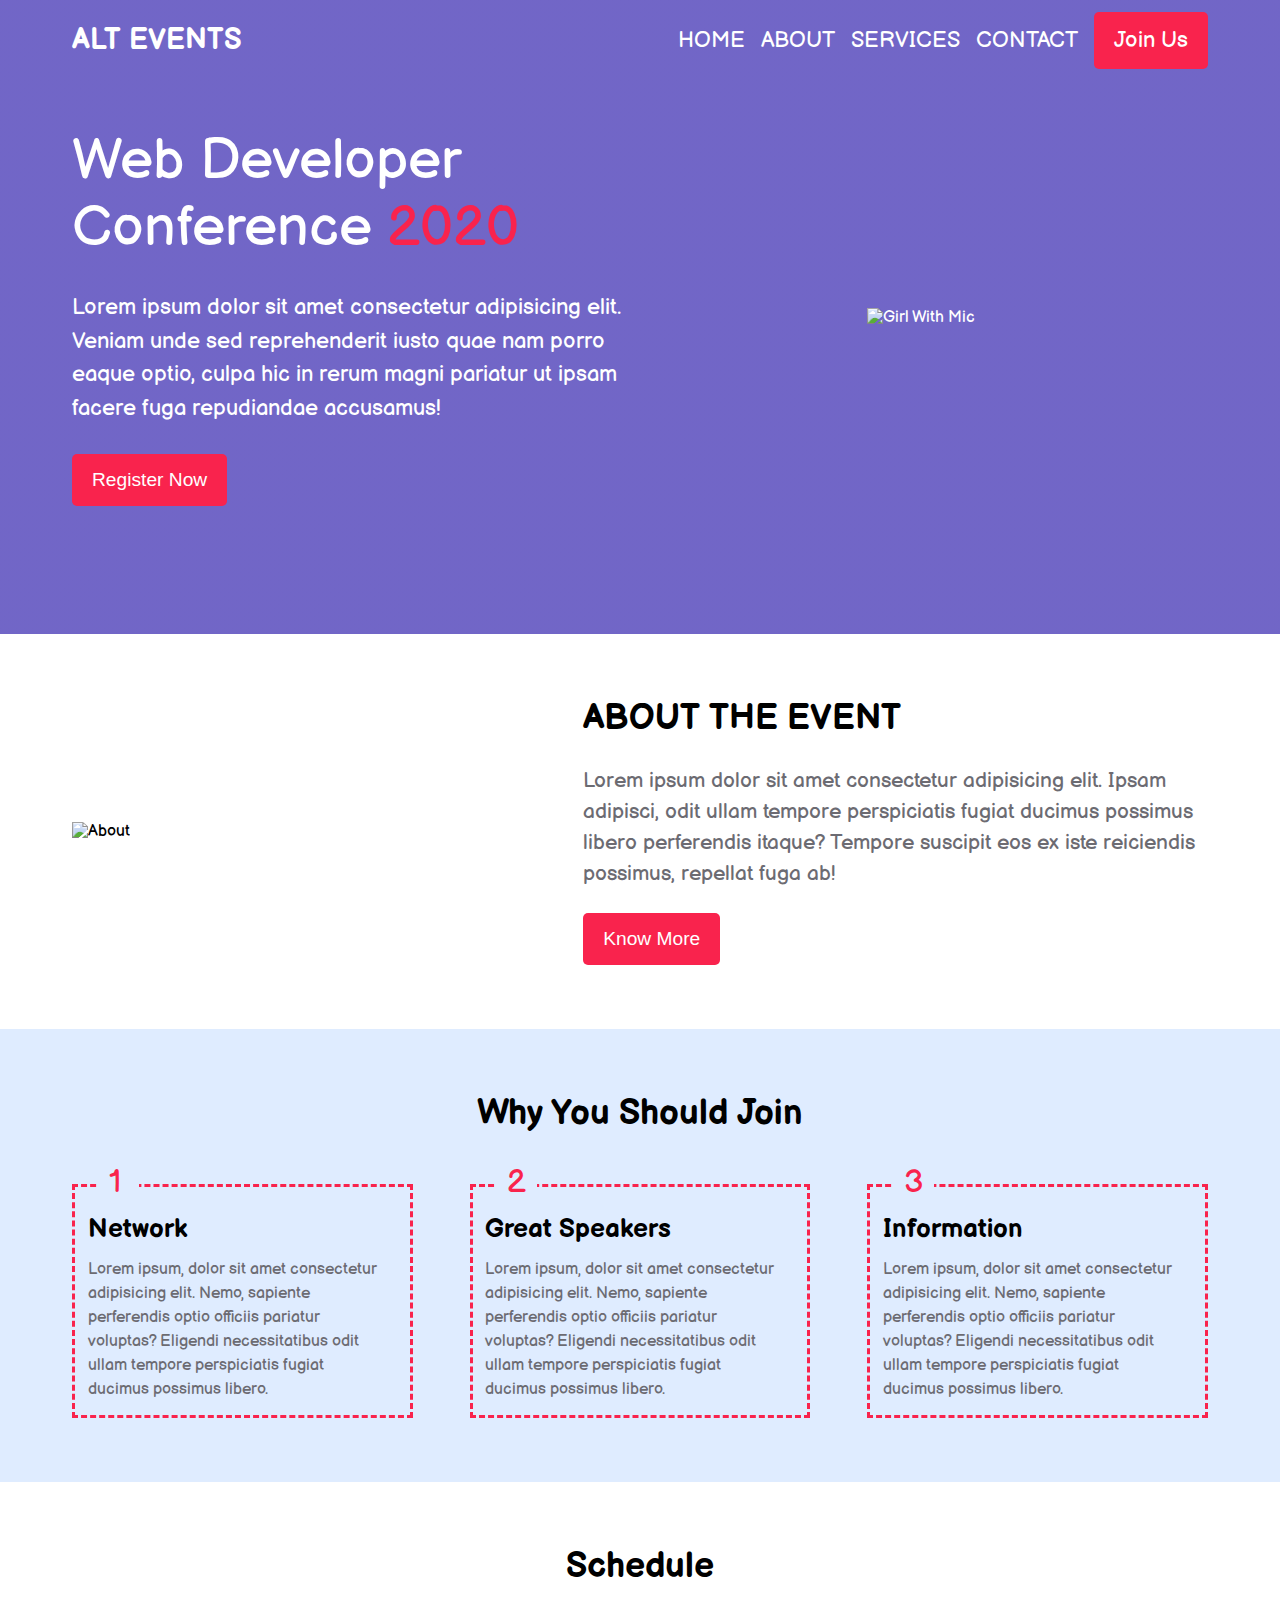
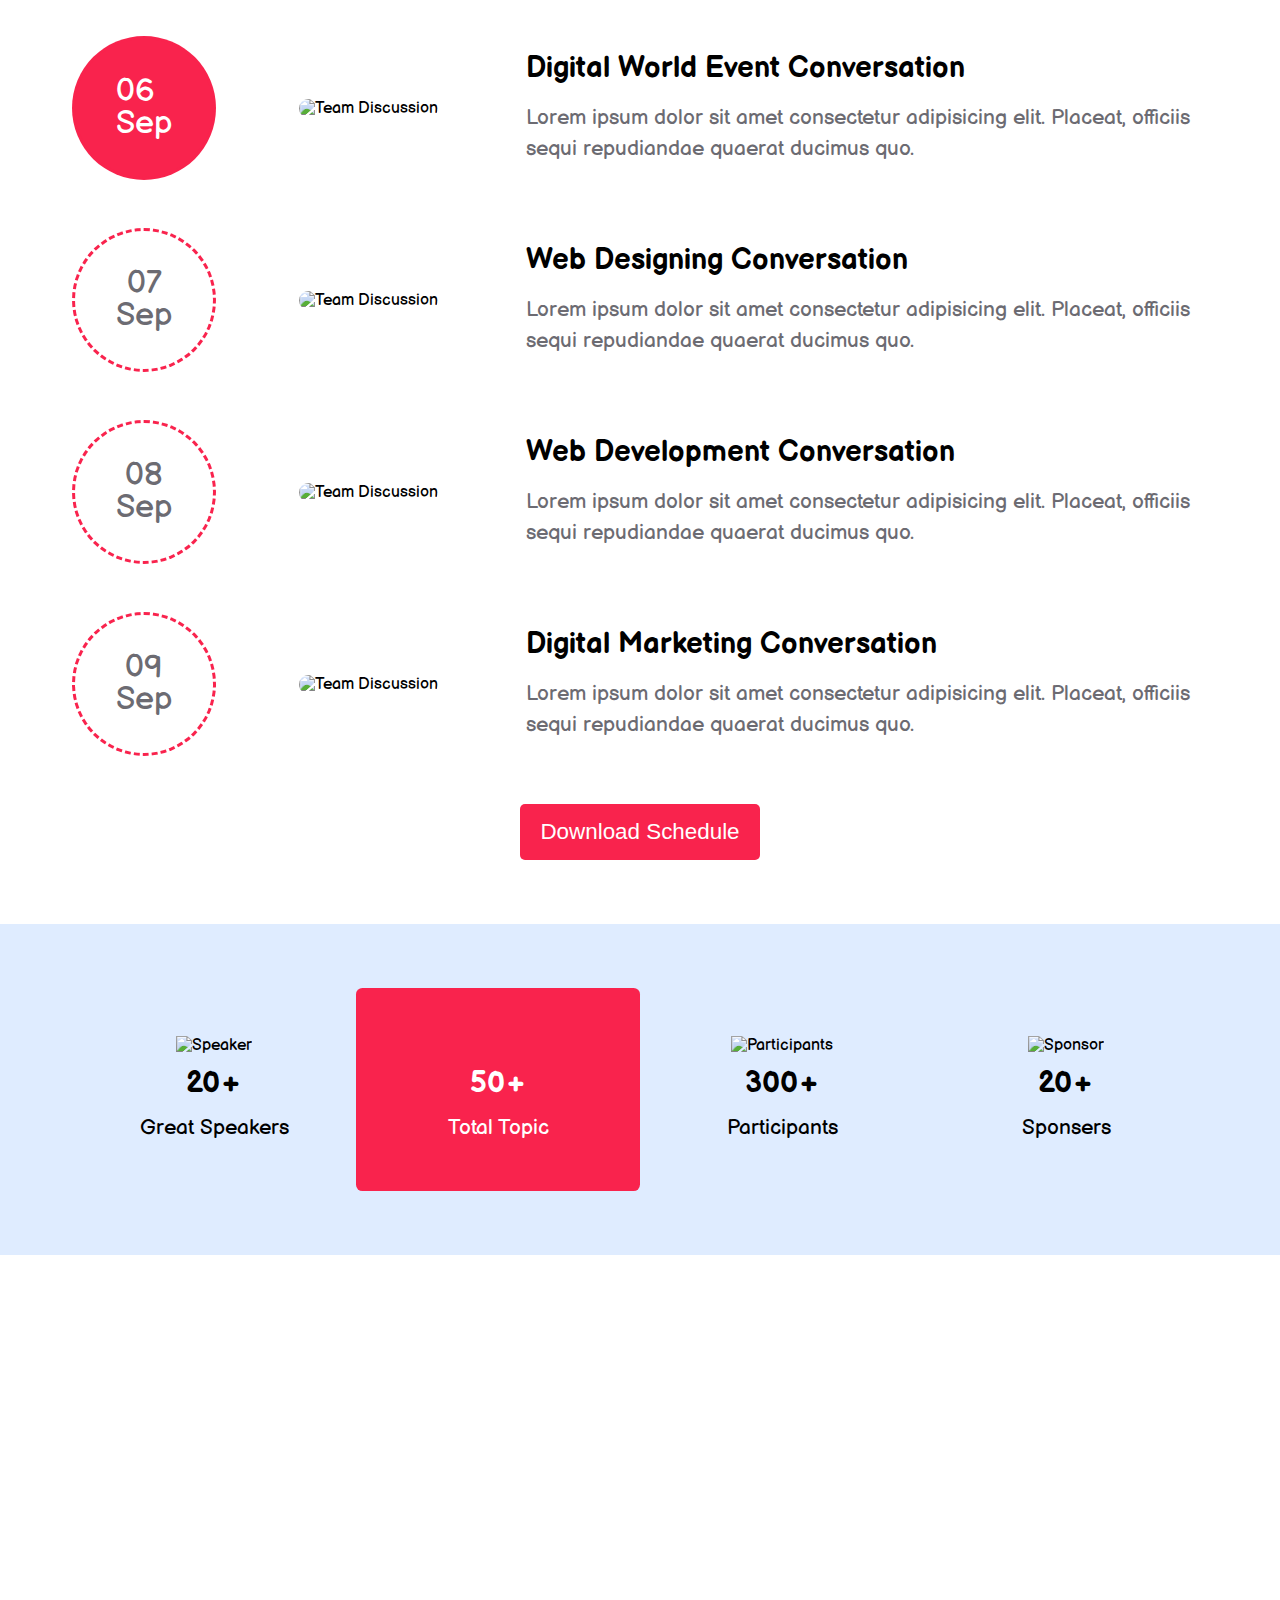
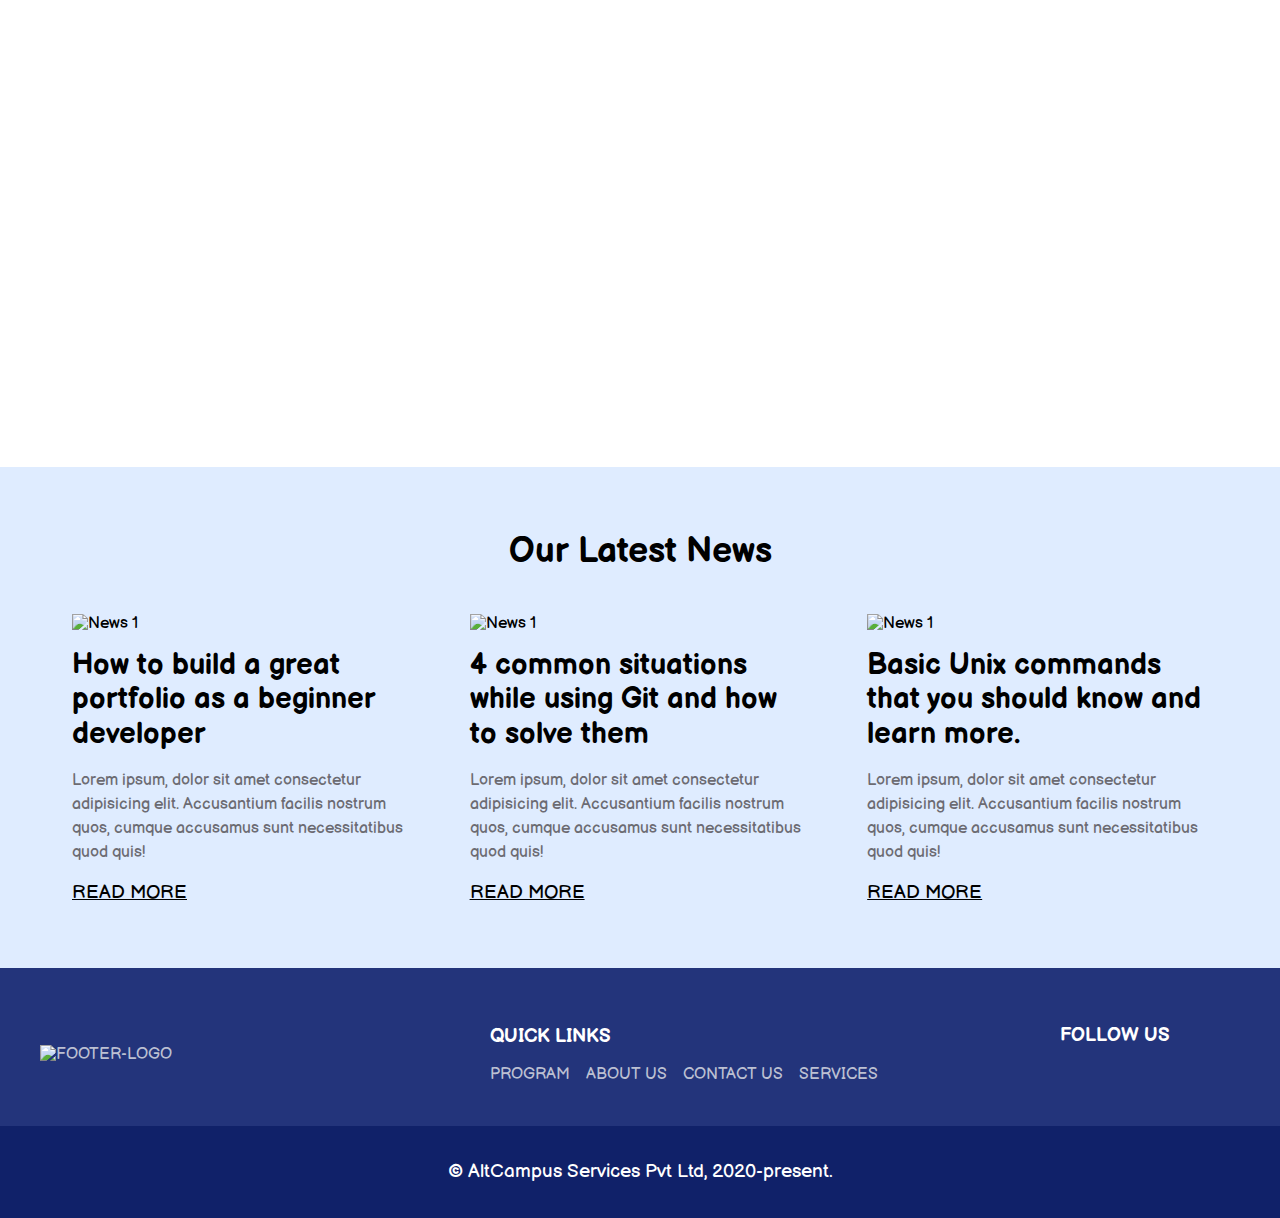
==== block-BHaacn/index.html @ 1beafa31 "Assignment 2 Resposive Designing" ====
<!DOCTYPE html>
<html lang="en">
<head>
    <meta charset="UTF-8">
    <meta name="viewport" content="width=device-width, initial-scale=1.0">
    <title>Alt Events</title>
    <link rel="stylesheet" href="styles.css">
    <link href="https://fonts.googleapis.com/css2?family=Nunito:wght@300;400;700;900&display=swap" rel="stylesheet">
    <link href="https://fonts.googleapis.com/css2?family=Balsamiq+Sans:ital,wght@0,400;0,700;1,400;1,700&display=swap" rel="stylesheet">
    <link rel="stylesheet" href="https://use.fontawesome.com/releases/v5.15.1/css/all.css" integrity="sha384-vp86vTRFVJgpjF9jiIGPEEqYqlDwgyBgEF109VFjmqGmIY/Y4HV4d3Gp2irVfcrp" crossorigin="anonymous">
</head>
<body>
    <header>
        <div class="container flex">
        <div>
            <a href="#" class="brand">Alt Events</a>
        </div>
        <label for="toggle">
            <i class="fas fa-bars"></i>
        </label>
        <label for="toggle" class="cross">
            <i class="fas fa-times"></i>
        </label>
        <input type="checkbox" id="toggle">
        <nav class="nav">
            <ul class="flex brand-nav column">
                <li>
                    <a href="#">Home</a>
                </li>
                <li>
                    <a href="#">About</a>
                </li>
                <li>
                    <a href="#">Services</a>
                </li>
                <li>
                    <a href="#">Contact</a>
                </li>
                <li>
                    <a href="#" class="btn btn-primary">Join Us</a>
                </li>
            </ul>
        </nav>
    </div>
    </header>
    <main>
        <section class="hero">
            <article class="flex container wrap">
                <div class="flex-50 flex-100 order-1">
                <h1>
                    Web Developer <br>
                    Conference <span class="active">2020</span>
                </h1>
                <p>Lorem ipsum dolor sit amet consectetur adipisicing elit. Veniam unde sed reprehenderit iusto quae nam porro eaque optio, culpa hic in rerum magni pariatur ut ipsam facere fuga repudiandae accusamus!</p>
                <button class="btn btn-primary">Register Now</button>
               </div>
               <div class="flex-30 flex-100">
                   <img src="assets/hero.png" alt="Girl With Mic" class="full-width">
               </div>
            </article>
        </section>
        <section class="about">
            <div class="flex container padding wrap">
                <div class="flex-40 flex-100">
                    <img src="assets/about.png" alt="About" class="full-width">
                </div>
                <div class="flex-55 flex-100">
                    <h2>ABOUT THE EVENT</h2>
                    <p>
                        Lorem ipsum dolor sit amet consectetur adipisicing elit. Ipsam adipisci, odit ullam tempore perspiciatis fugiat ducimus possimus libero perferendis itaque? Tempore suscipit eos ex iste reiciendis possimus, repellat fuga ab!
                    </p>
                    <button class="btn btn-primary">Know More</button>
                </div>
            </div>
        </section>
        <section class="join">
            <div class="container padding">
            <h2 class="text-center">Why You Should Join</h2>
            <div class="flex wrap">
                <div class="flex-30 join-card flex-100">
                        <p class="number">1</p>
                    <h4>Network</h4>
                    <p>Lorem ipsum, dolor sit amet consectetur adipisicing elit. Nemo, sapiente perferendis optio officiis pariatur voluptas? Eligendi necessitatibus odit ullam tempore perspiciatis fugiat ducimus possimus libero.</p>
                </div>
                <div class="flex-30 join-card flex-100">
                    <div class="number-container">
                        <p class="number">2</p>
                    </div>
                    <h4>Great Speakers</h4>
                    <p>Lorem ipsum, dolor sit amet consectetur adipisicing elit. Nemo, sapiente perferendis optio officiis pariatur voluptas? Eligendi necessitatibus odit ullam tempore perspiciatis fugiat ducimus possimus libero.</p>
                </div>
                <div class="flex-30 join-card flex-100">
                    <p class="number">3</p>
                    <h4>Information</h4>
                    <p>Lorem ipsum, dolor sit amet consectetur adipisicing elit. Nemo, sapiente perferendis optio officiis pariatur voluptas? Eligendi necessitatibus odit ullam tempore perspiciatis fugiat ducimus possimus libero.</p>
                </div>
            </div>
        </div>
        </section>
        <section class="schedule">
            <div class="container padding">
                <h2 class="text-center">Schedule</h2>
                <div>
                    <div class="flex schedule-label column wrap">
                        <div class="flex-15 flex-100 flex-center-100">
                            <div class="date flex flex-center active-date">
                            <p >
                            06 <br>
                            Sep
                        </p>
                    </div>
                        </div>
                        <div class="flex-15 schedule-img flex-100">
                        <img src="assets/schedule-01.jpg" alt="Team Discussion" class="full-width">
                    </div>
                        <div class="flex-60 schedule-text flex-100">
                            <h3>Digital World Event Conversation</h3>
                            <p>Lorem ipsum dolor sit amet consectetur adipisicing elit. Placeat, officiis sequi repudiandae quaerat ducimus quo.</p>
                        </div>
                    </div>
                </div>
                <div>
                    <div class="flex schedule-label column wrap">
                        <div class="flex-15 flex-100 flex-center-100">
                            <div class="date flex flex-center text-center">
                            <p >
                            07 <br>
                            Sep
                        </p>
                    </div>
                        </div>
                        <div class="flex-15 schedule-img flex-100">
                        <img src="assets/schedule-02.jpg" alt="Team Discussion" class="full-width">
                    </div>
                        <div class="flex-60 schedule-text flex-100">
                            <h3>Web Designing Conversation</h3>
                            <p>Lorem ipsum dolor sit amet consectetur adipisicing elit. Placeat, officiis sequi repudiandae quaerat ducimus quo.</p>
                        </div>
                    </div>
                </div>
                <div>
                    <div class="flex schedule-label column wrap">
                        <div class="flex-15 flex-100 flex-center-100">
                            <div class="date flex flex-center text-center">
                            <p >
                            08 <br>
                            Sep
                        </p>
                    </div>
                        </div>
                        <div class="flex-15 schedule-img flex-100">
                        <img src="assets/schedule-03.jpg" alt="Team Discussion" class="full-width">
                    </div>
                        <div class="flex-60 schedule-text flex-100">
                            <h3>Web Development Conversation</h3>
                            <p>Lorem ipsum dolor sit amet consectetur adipisicing elit. Placeat, officiis sequi repudiandae quaerat ducimus quo.</p>
                        </div>
                    </div>
                </div>
                <div>
                    <div class="flex schedule-label column wrap">
                        <div class="flex-15 flex-100 flex-center-100">
                            <div class="date flex flex-center text-center">
                            <p >
                            09 <br>
                            Sep
                        </p>
                    </div>
                        </div>
                        <div class="flex-15 schedule-img flex-100">
                        <img src="assets/schedule-04.jpg" alt="Team Discussion" class="full-width">
                    </div>
                        <div class="flex-60 schedule-text flex-100">
                            <h3>Digital Marketing Conversation</h3>
                            <p>Lorem ipsum dolor sit amet consectetur adipisicing elit. Placeat, officiis sequi repudiandae quaerat ducimus quo.</p>
                        </div>
                    </div>
                </div>
                <div class="text-center">
                    <button class="btn btn-primary"> Download Schedule</button>
                </div>



            </div>
        </section>
        <section class="stats">
            <div class="container flex padding wrap">
                <div class="text-center flex-25 flex-100">
                    <img src="assets/speaker.png" alt="Speaker">
                    <h3>20+</h3>
                    <p>Great Speakers</p>
                </div>
                <div class="text-center active-box flex-25 flex-100">
                    <img src="assets/idea.png" alt="">
                    <h3>50+</h3>
                    <p>Total Topic</p>
                </div>
                <div class="text-center flex-25 flex-100">
                    <img src="assets/participants.png" alt="Participants">
                    <h3>300+</h3>
                    <p>Participants</p>
                </div>
                <div class="text-center flex-25 flex-100">
                    <img src="assets/sponsor.png" alt="Sponsor">
                    <h3>20+</h3>
                    <p> Sponsers</p>
                </div>
            </div>

        </section>
        <section class="media padding">
            <div class="container flex-center-100">
                <iframe src="https://www.youtube.com/embed/5qap5aO4i9A" frameborder="0" allow="accelerometer; autoplay; clipboard-write; encrypted-media; gyroscope; picture-in-picture" allowfullscreen></iframe>
            </div>
            </section>

            <section class="news">
                <div class="container padding">
                <h2 class="text-center">Our Latest News</h2>
                <div class="flex wrap">
                    <div class="flex-30 flex-100">
                        <img src="assets/news-01.png" alt="News 1" class="full-width">
                        <h3>How to build a great portfolio as a beginner developer</h3>
                        <p>
                            Lorem ipsum, dolor sit amet consectetur adipisicing elit. Accusantium facilis nostrum quos, cumque accusamus sunt necessitatibus quod quis!
                        </p>
                        <a href="#">Read More</a>
                    </div>
                    <div class="flex-30 flex-100">
                        <img src="assets/news-02.png" alt="News 1" class="full-width">
                        <h3>4 common situations while using Git and how to solve them</h3>
                        <p>
                            Lorem ipsum, dolor sit amet consectetur adipisicing elit. Accusantium facilis nostrum quos, cumque accusamus sunt necessitatibus quod quis!
                        </p>
                        <a href="#">Read More</a>
                    </div>
                    <div class="flex-30 flex-100">
                        <img src="assets/news-03.png" alt="News 1" class="full-width">
                        <h3>Basic Unix commands that you should know and learn more.</h3>
                        <p>
                            Lorem ipsum, dolor sit amet consectetur adipisicing elit. Accusantium facilis nostrum quos, cumque accusamus sunt necessitatibus quod quis!
                        </p>
                        <a href="#">Read More</a>
                    </div>
                </div>
            </div>
            </section>
    </main>
    <footer>
        <section class="footer-links">
            <div class="container flex wrap">
            <div class="flex-30 flex-100">
                <a href="#">
                    <img src="assets/footer-logo.png" alt="footer-logo">
                </a>
            </div>
            <div class="flex-40 flex-100">
                <div class="heading">
                    <a href="#"> Quick Links</a>
                </div>
                <nav>
                    <ul class="flex flex-left flex-center-100 ">
                    <li>
                        <a href="#"> Program</a>
                    </li>
                    <li>
                        <a href="#"> About Us</a>
                    </li>
                    <li>
                        <a href="#"> Contact Us</a>
                    </li>
                    <li>
                        <a href="#"> Services</a>
                    </li>
                </ul>
                </nav>


            </div>
            <div class="flex-15 flex-100">
                <div class="heading">
                    <a href="#"> Follow Us</a>
                </div>
                <nav>
                    <ul class="flex flex-left flex-center-100">
                    <li>
                        <a href="#">
                            <i class="fab fa-facebook-f"></i>
                        </a>
                    </li>
                    <li>
                        <a href="#">
                            <i class="fab fa-twitter"></i>
                        </a>
                    </li>
                </ul>
                </nav>


            </div>
        </div>
        </section>
        <section class="copy-right">
            <p class="text-center">© AltCampus Services Pvt Ltd, 2020-present.</p>
        </section>
    </footer>

</body>
</html>
---- block-BHaacn/styles.css ----
/* http://meyerweb.com/eric/tools/css/reset/
   v2.0 | 20110126
   License: none (public domain)
*/

html,
body,
div,
span,
applet,
object,
iframe,
h1,
h2,
h3,
h4,
h5,
h6,
p,
blockquote,
pre,
a,
abbr,
acronym,
address,
big,
cite,
code,
del,
dfn,
em,
img,
ins,
kbd,
q,
s,
samp,
small,
strike,
strong,
sub,
sup,
tt,
var,
b,
u,
i,
center,
dl,
dt,
dd,
ol,
ul,
li,
fieldset,
form,
label,
legend,
table,
caption,
tbody,
tfoot,
thead,
tr,
th,
td,
article,
aside,
canvas,
details,
embed,
figure,
figcaption,
footer,
header,
hgroup,
menu,
nav,
output,
ruby,
section,
summary,
time,
mark,
audio,
video {
  margin: 0;
  padding: 0;
  border: 0;
  font-size: 100%;
  font: inherit;
  vertical-align: baseline;
}
/* HTML5 display-role reset for older browsers */
article,
aside,
details,
figcaption,
figure,
footer,
header,
hgroup,
menu,
nav,
section {
  display: block;
}
body {
  line-height: 1;
}
ol,
ul {
  list-style: none;
}
blockquote,
q {
  quotes: none;
}
blockquote:before,
blockquote:after,
q:before,
q:after {
  content: "";
  content: none;
}
table {
  border-collapse: collapse;
  border-spacing: 0;
}

/* Generic Styles */

*,
*::before,
*::after {
  box-sizing: border-box;
}

html {
  font-size: 16px;
}

body {
  font-family: "Balsamiq Sans", cursive;
  line-height: 1.2;
}

.container {
  max-width: 1200px;
  width: 100%;
  margin: 0 auto;
}

.flex {
  display: flex;
  justify-content: space-between;
  align-items: center;
}

a {
  text-decoration: none;
  text-transform: uppercase;
}

.btn {
  padding: 15px 20px;
  border: none;
  border-radius: 5px;
}

.btn-primary {
  background-color: rgb(249, 35, 77);
  color: white;
}

.flex-50 {
  flex: 0 1 50%;
}

.flex-25 {
  flex: 0 1 25%;
}

.flex-30 {
  flex: 0 1 30%;
}

.flex-40 {
  flex: 0 1 40%;
}

.flex-55 {
  flex: 0 1 55%;
}

.flex-15 {
  flex: 0 1 15%;
}

.flex-60 {
  flex: 0 1 60%;
}

.full-width {
  width: 100%;
}

.active {
  color: rgb(249, 35, 77);
}

.padding {
  padding: 4rem 2rem;
}

h2 {
  font-size: 2.2rem;
  font-weight: 600;
}

h3 {
  font-size: 1.8rem;
  font-weight: 600;
}

h4 {
  font-size: 1.6rem;
  font-weight: 600;
}

.text-center {
  text-align: center;
}

.flex-center {
  justify-content: center;
}

.flex-left {
  justify-content: left;
}

p {
  line-height: 1.5;
  color: rgb(108, 107, 114);
}

.active-date {
  background-color: rgb(249, 35, 77);
  color: white;
}

/* Brand Header */

header {
  padding: 1.5rem 0rem;
  position: absolute;
  width: 100%;
}

.brand {
  font-size: 1.8rem;
  font-weight: 600;
  color: white;
}

.brand-nav a {
  font-size: 1.4rem;
  margin-left: 1rem;
  color: white;
}

header .btn {
  text-transform: capitalize;
}

/* Hero */

.hero {
  background: linear-gradient(rgb(53, 37, 175, 0.7), rgb(53, 37, 175, 0.7)),
    url("assets/banner.png");
  background-repeat: no-repeat;
  background-size: cover;
  color: white;
  padding: 8rem 0rem;
}

.hero .container {
  padding: 0 2rem;
}

header .container {
  padding: 0 2rem;
}

.hero h1 {
  font-size: 3.5rem;
}

.hero p {
  padding: 1.8rem 0rem;
  font-size: 1.4rem;
  line-height: 1.5;
  color: white;
}

.hero .btn {
  font-size: 1.2rem;
}

/* about */

.about p {
  padding: 1.5rem 0rem;
  line-height: 1.5;
  font-size: 1.3rem;
}

.about .btn {
  font-size: 1.2rem;
}

/* Join */

.join {
  background-color: rgb(223, 236, 255);
}

.join h2 {
  padding-bottom: 3rem;
}

.join p {
  padding-top: 0.75rem;
}

.join-card {
  padding: 1.8rem 1.8rem 0.8rem 0.8rem;
  border: 3px dashed rgb(249, 35, 77);
  position: relative;
}

.number {
  position: absolute;
  color: rgb(249, 35, 77);
  font-size: 2rem;
  top: -2.5rem;
  left: 1.5rem;
  height: 2.5rem;
  width: 2.5rem;
  padding: 10px;
  background-color: rgb(223, 236, 255);
}

.date {
  border-radius: 50%;
  font-size: 2rem;
  border: 3px dashed rgb(249, 35, 77);
  border-radius: 50%;
  height: 9rem;
  width: 9rem;
}

.date p {
  line-height: 1;
}

.schedule-img img {
  border-radius: 10px;
}

.schedule-text p {
  font-size: 1.3rem;
  padding-top: 1rem;
}

.schedule-label {
  padding-top: 3rem;
}

.schedule .btn {
  font-size: 1.4rem;
  margin-top: 3rem;
}

.active-date p {
  color: white;
}

/* Stats */

.active-box {
  padding: 3rem 0rem;
  background-color: rgb(249, 35, 77);
  color: white;
  border-radius: 0.4rem;
}

.stats {
  background-color: rgb(223, 236, 255);
}

.stats p {
  font-size: 1.3rem;
  color: black;
}

.active-box p {
  color: white;
}

.stats h3 {
  padding: 0.7rem 0rem;
}

/* Media */

.media .container {
  position: relative;
  overflow: hidden;
  width: 100%;
  padding-top: 56.25%;
}

.media iframe {
  position: absolute;
  top: 0;
  left: 0;
  bottom: 0;
  right: 0;
  width: 100%;
  height: 100%;
  border-radius: 0.4rem;
  z-index: 1;
}

/* News */

.news {
  background-color: rgb(223, 236, 255);
}

.news h2 {
  padding-bottom: 2.5rem;
}

.news img {
  height: 16rem;
  object-fit: cover;
}

.news h3 {
  padding-top: 1rem;
}

.news p {
  padding: 1rem 0rem;
}

.news a {
  text-decoration: underline;
  font-size: 1.2rem;
  color: black;
}

/* Footer */

/* Footer Links */

.footer-links {
  background-color: rgb(35, 52, 123);
  padding: 2.5rem 0rem;
}

.footer-links a {
  color: rgb(188, 192, 210);
  margin-right: 1rem;
  padding-top: 1rem;
  display: inline-block;
}

.heading a {
  color: white;
  font-size: 1.2rem;
  font-weight: 600;
}

footer i {
  color: rgb(188, 192, 210);
  margin-right: 4rem;
  font-size: 1.2rem;
}

.copy-right {
  padding: 2rem 0rem;
  background-color: rgb(16, 33, 105);
}

.copy-right p {
  color: white;
  font-size: 1.2rem;
}

#toggle {
  display: none;
}

label .fas {
  display: none;
}

/* Media Queries */

@media screen and (max-width: 992px) {
  .container {
    max-width: 900px;
  }

  .hero .container {
    padding: 0 2rem;
  }

  .header .container {
    padding: 0 2rem;
  }
}

@media screen and (max-width: 768px) {
  .container {
    max-width: 700px;
  }

  .hero .container {
    padding: 0 2rem;
  }

  label .fas {
    display: inline-block;
  }

  .header .container {
    padding: 0 2rem;
  }

  .media {
    margin: 0 2rem;
  }

  html {
    font-size: 10px;
  }

  .flex-100 {
    flex: 0 1 100%;
    text-align: center;
    margin: 2.5rem 4rem 0rem 4rem;
  }

  .flex-center-100 {
    justify-content: center;
    align-items: center;
  }

  .wrap {
    flex-wrap: wrap;
  }

  .column {
    flex-direction: column;
  }

  .nav {
    display: none;
  }

  .nav li {
    margin: 2rem 0;
  }

  .fa-bars {
    display: inline-block;
    color: white;
    font-size: 22px;
    position: fixed;
    z-index: 5;
    right: 32px;
    top: 16px;
  }

  .cross {
    display: none;
  }

  #toggle:checked ~ .nav {
    display: inline-block;
  }
  .brand {
    position: fixed;
    z-index: 99;
    left: 32px;
    top: 16px;
  }

  header {
    background-color: rgb(38, 31, 135, 0.9);
    position: fixed;
    height: 50px;
  }

  .nav {
    position: fixed;
    top: 0;
    right: 0;
    bottom: 0;
    left: 0;
    width: 100%;
    height: 100vh;
    background-color: rgb(38, 31, 135, 0.9);
    padding-top: 120px;
    z-index: -1;
  }

  .order-1 {
    order: 1;
  }

  footer i {
    margin: 0;
  }
}

@media screen and (max-width: 576px) {
  .container {
    max-width: 500px;
  }

  .hero .container {
    padding: 0 2rem;
  }

  .header .container {
    padding: 0 2rem;
  }
}
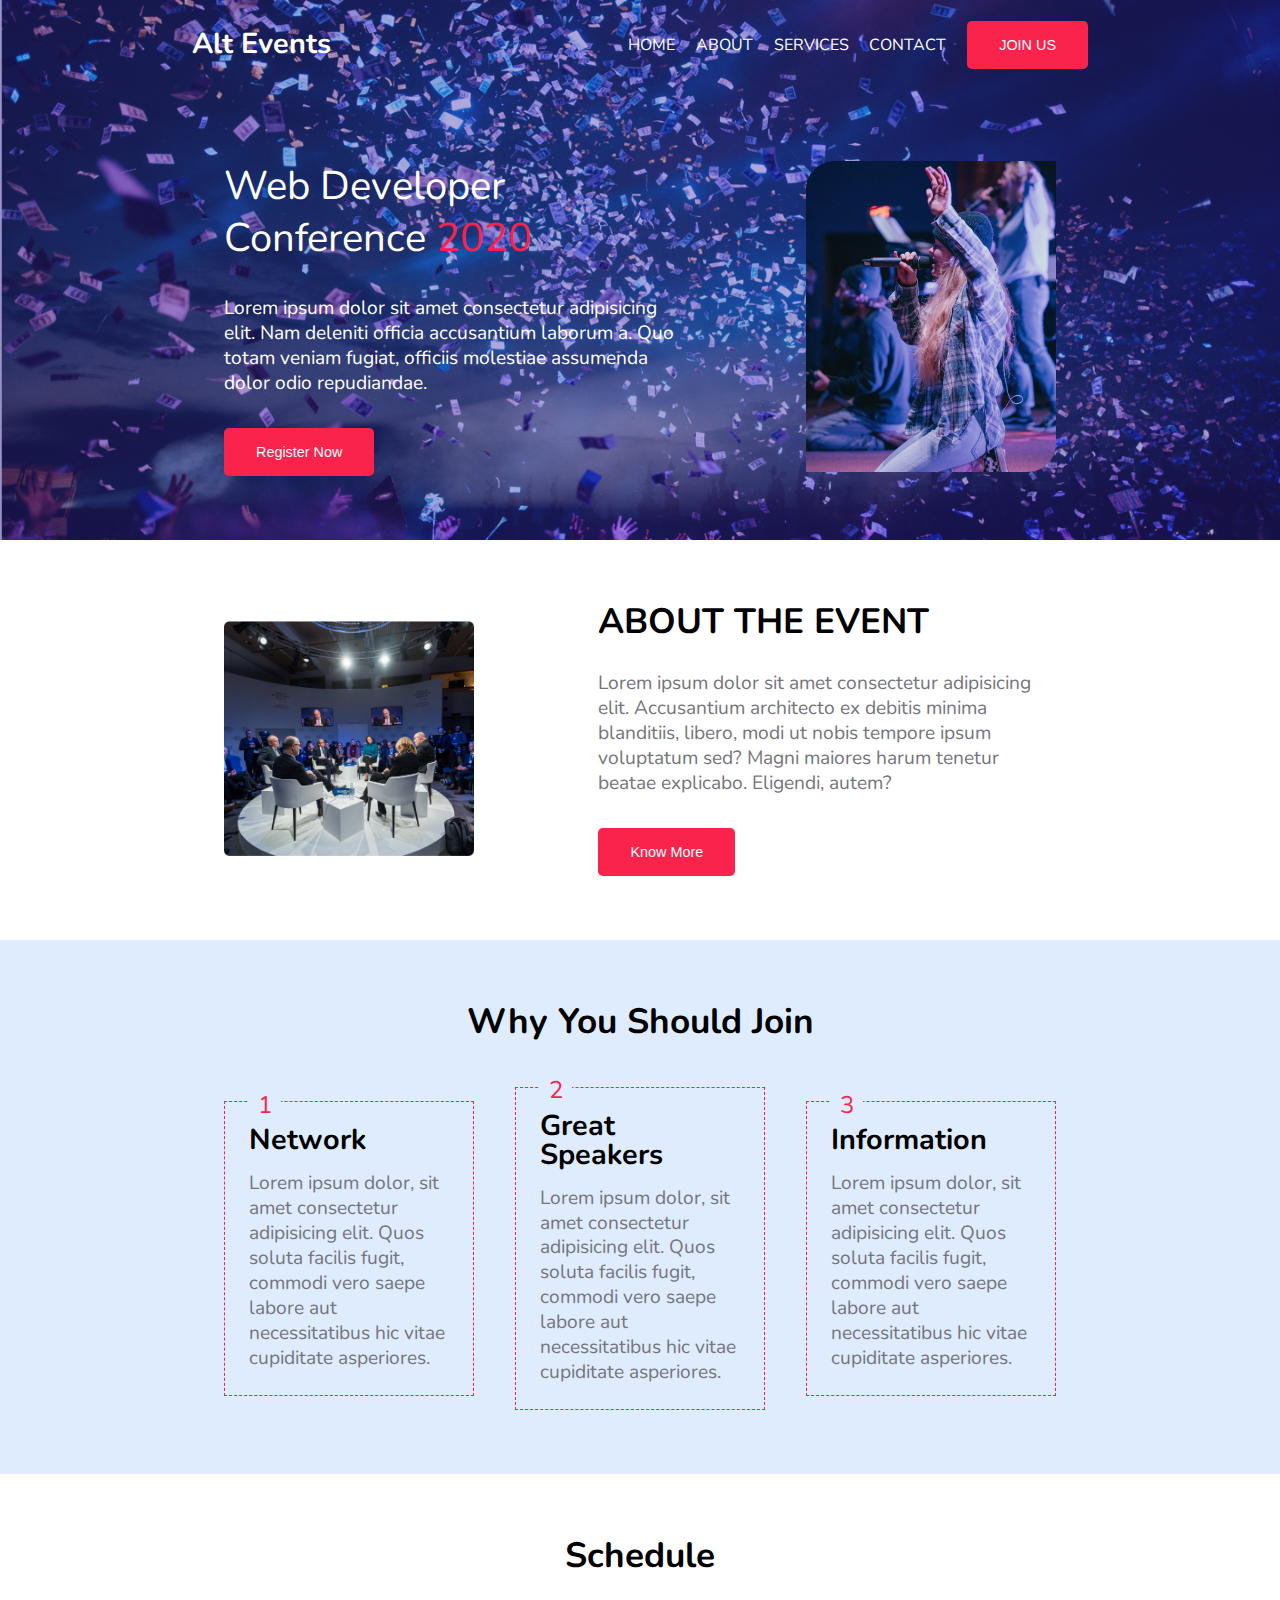
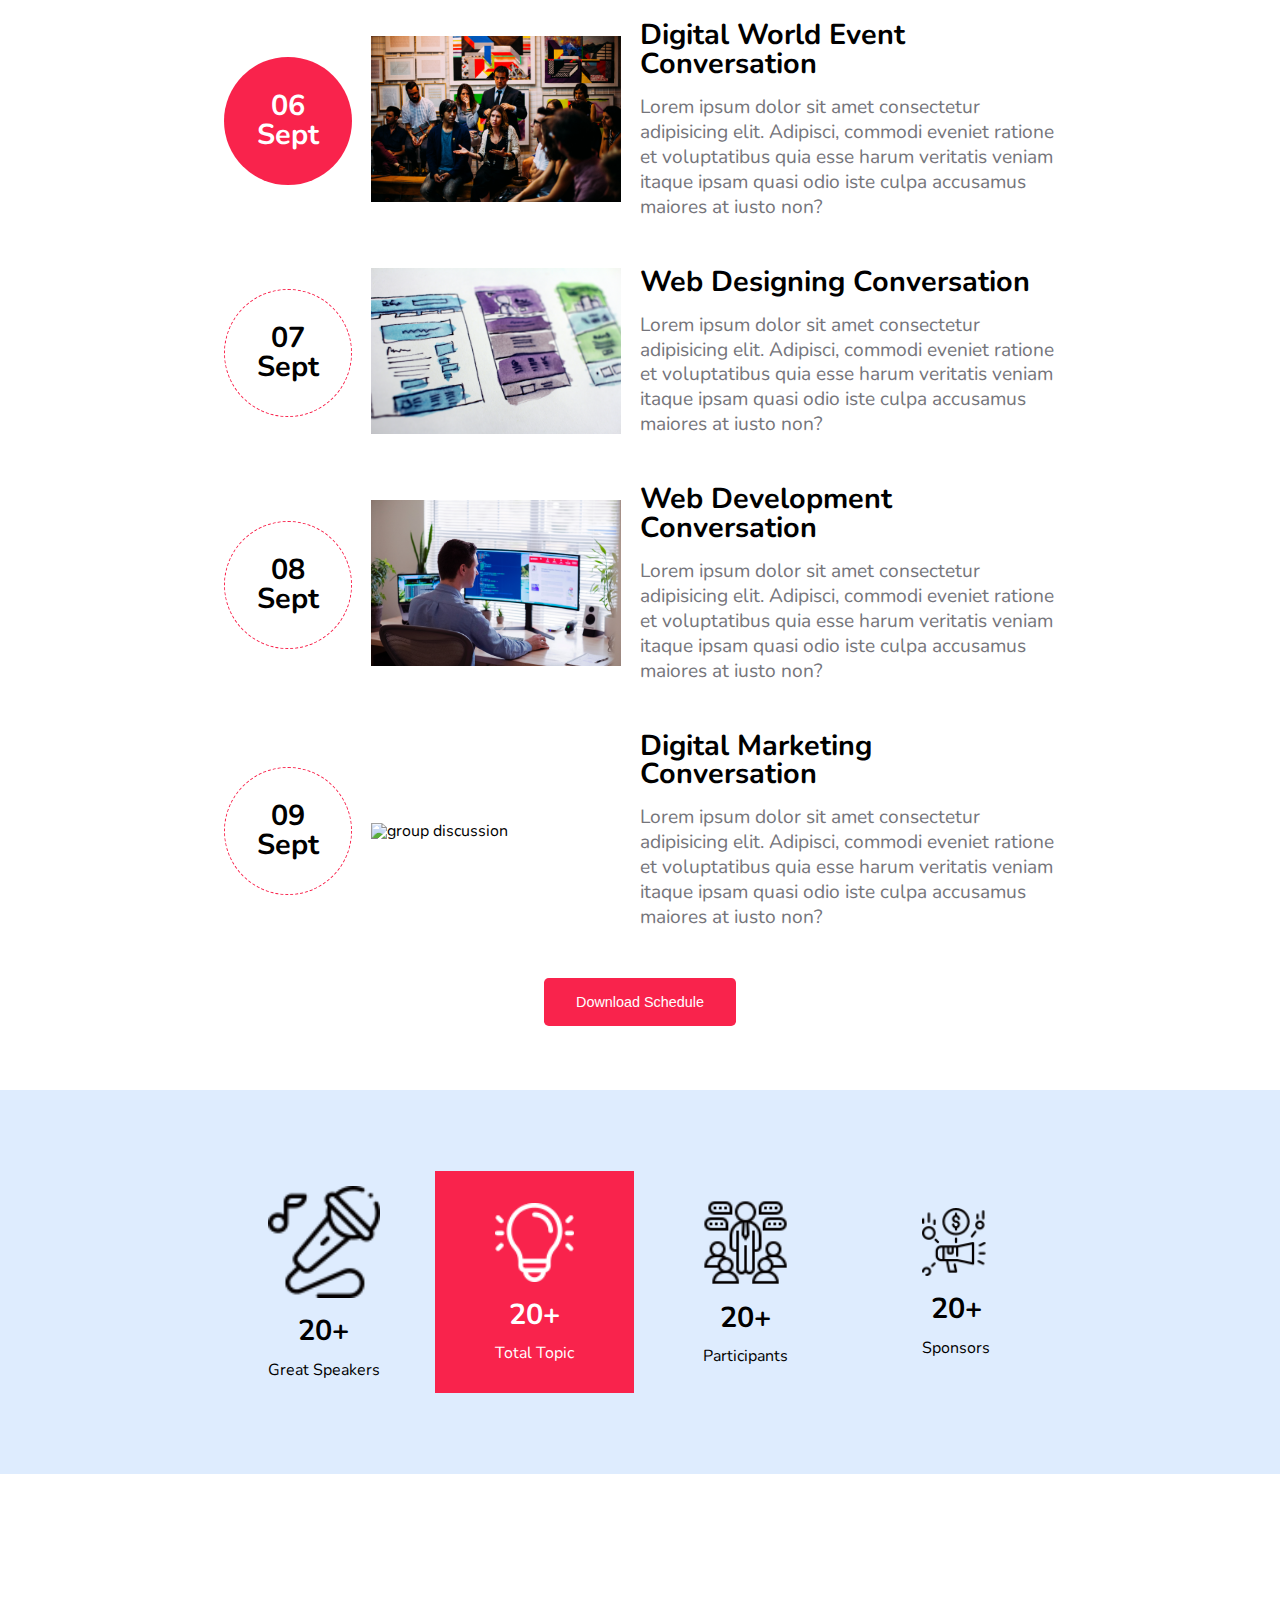
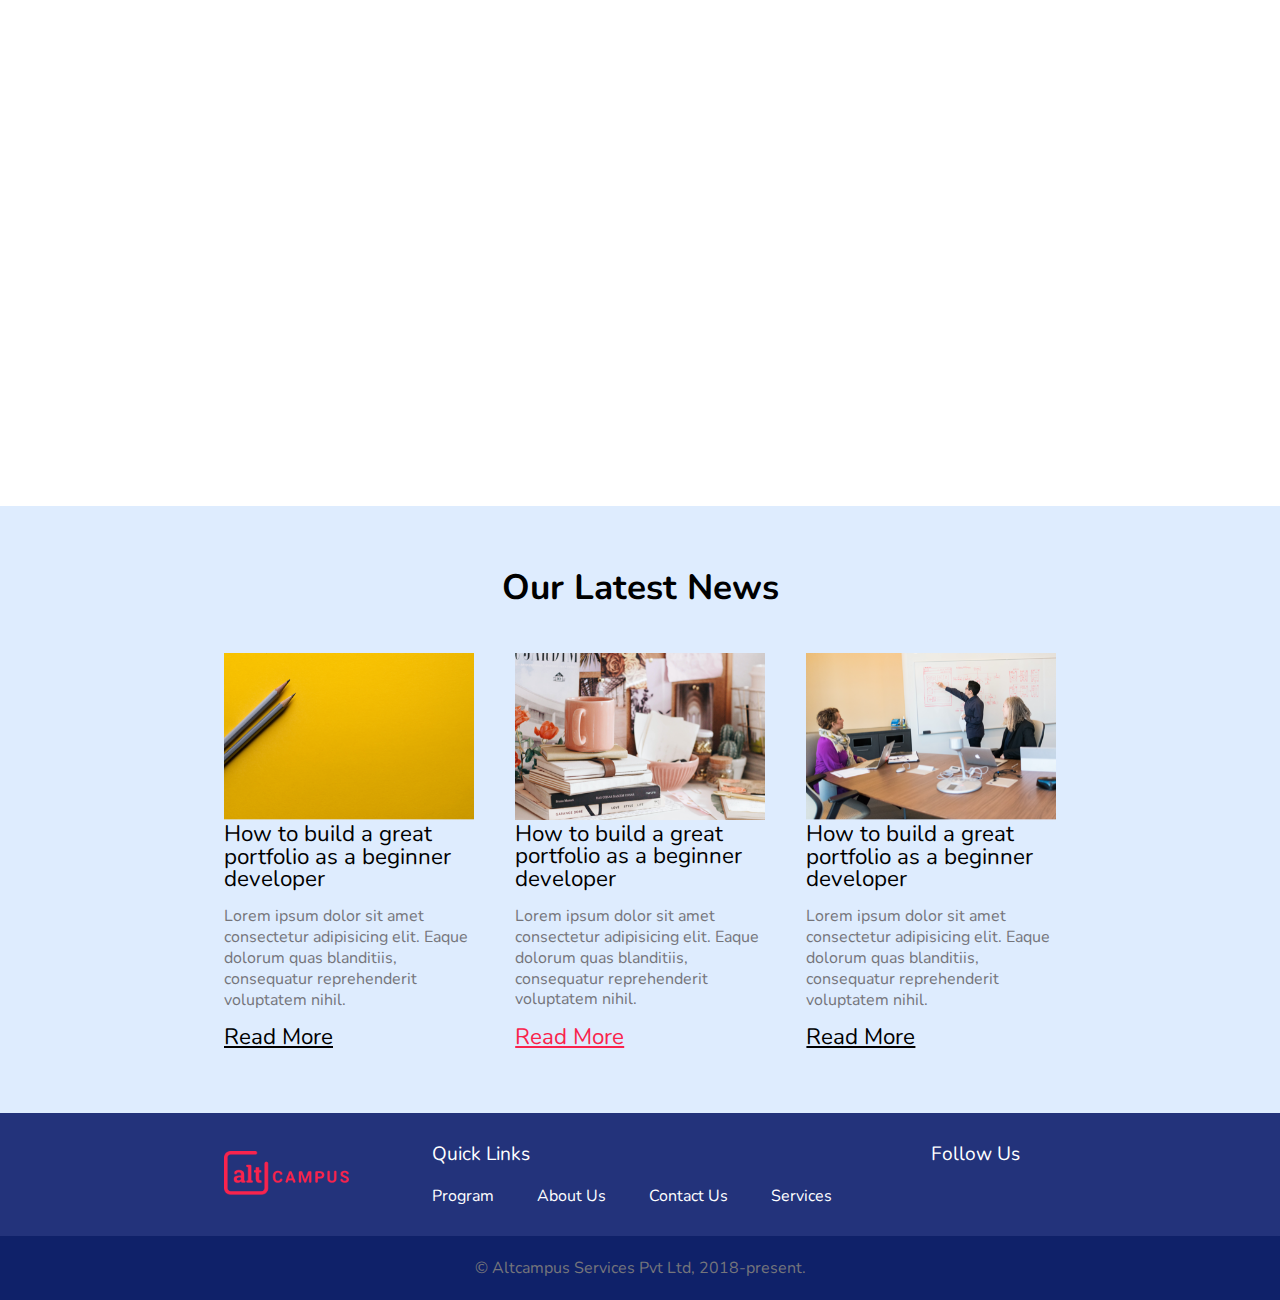
==== commit 171d004a: "mobile layout" ====
--- a/block-BHaacn/index.html
+++ b/block-BHaacn/index.html
@@ -3,308 +3,223 @@
 <head>
     <meta charset="UTF-8">
     <meta name="viewport" content="width=device-width, initial-scale=1.0">
-    <title>Alt Events</title>
+    <link rel="preconnect" href="https://fonts.googleapis.com">
+    <link rel="preconnect" href="https://fonts.gstatic.com" crossorigin>
+    <link href="https://fonts.googleapis.com/css2?family=Nunito:ital,wght@0,200;0,300;0,400;0,500;0,600;0,700;0,800;0,900;1,200;1,300;1,400;1,500;1,600;1,700;1,800;1,900&display=swap" rel="stylesheet">
+    <script src="https://kit.fontawesome.com/9e2ba36f14.js" crossorigin="anonymous"></script>
     <link rel="stylesheet" href="styles.css">
-    <link href="https://fonts.googleapis.com/css2?family=Nunito:wght@300;400;700;900&display=swap" rel="stylesheet">
-    <link href="https://fonts.googleapis.com/css2?family=Balsamiq+Sans:ital,wght@0,400;0,700;1,400;1,700&display=swap" rel="stylesheet">
-    <link rel="stylesheet" href="https://use.fontawesome.com/releases/v5.15.1/css/all.css" integrity="sha384-vp86vTRFVJgpjF9jiIGPEEqYqlDwgyBgEF109VFjmqGmIY/Y4HV4d3Gp2irVfcrp" crossorigin="anonymous">
+    <title>Document</title>
 </head>
 <body>
-    <header>
-        <div class="container flex">
-        <div>
-            <a href="#" class="brand">Alt Events</a>
-        </div>
-        <label for="toggle">
+    <header class="header container flex">
+        <h1 class="brand">Alt Events</h1>
+        <label for="toggle" class="bars">
             <i class="fas fa-bars"></i>
         </label>
-        <label for="toggle" class="cross">
-            <i class="fas fa-times"></i>
-        </label>
-        <input type="checkbox" id="toggle">
-        <nav class="nav">
-            <ul class="flex brand-nav column">
-                <li>
-                    <a href="#">Home</a>
-                </li>
-                <li>
-                    <a href="#">About</a>
-                </li>
-                <li>
-                    <a href="#">Services</a>
-                </li>
-                <li>
-                    <a href="#">Contact</a>
-                </li>
-                <li>
-                    <a href="#" class="btn btn-primary">Join Us</a>
-                </li>
-            </ul>
-        </nav>
-    </div>
+        <input id="toggle" type="checkbox">
+        <ul class="links flex column">
+            <li><a href="#">HOME</a></li>
+            <li><a href="#">ABOUT</a></li>
+            <li><a href="#">SERVICES</a></li>
+            <li><a href="#">CONTACT</a></li>
+            <button class="btn">JOIN US</button>
+        </ul>
     </header>
     <main>
         <section class="hero">
-            <article class="flex container wrap">
-                <div class="flex-50 flex-100 order-1">
-                <h1>
-                    Web Developer <br>
-                    Conference <span class="active">2020</span>
-                </h1>
-                <p>Lorem ipsum dolor sit amet consectetur adipisicing elit. Veniam unde sed reprehenderit iusto quae nam porro eaque optio, culpa hic in rerum magni pariatur ut ipsam facere fuga repudiandae accusamus!</p>
-                <button class="btn btn-primary">Register Now</button>
-               </div>
-               <div class="flex-30 flex-100">
-                   <img src="assets/hero.png" alt="Girl With Mic" class="full-width">
-               </div>
-            </article>
-        </section>
-        <section class="about">
-            <div class="flex container padding wrap">
-                <div class="flex-40 flex-100">
-                    <img src="assets/about.png" alt="About" class="full-width">
-                </div>
-                <div class="flex-55 flex-100">
-                    <h2>ABOUT THE EVENT</h2>
-                    <p>
-                        Lorem ipsum dolor sit amet consectetur adipisicing elit. Ipsam adipisci, odit ullam tempore perspiciatis fugiat ducimus possimus libero perferendis itaque? Tempore suscipit eos ex iste reiciendis possimus, repellat fuga ab!
-                    </p>
-                    <button class="btn btn-primary">Know More</button>
-                </div>
-            </div>
-        </section>
-        <section class="join">
-            <div class="container padding">
-            <h2 class="text-center">Why You Should Join</h2>
-            <div class="flex wrap">
-                <div class="flex-30 join-card flex-100">
-                        <p class="number">1</p>
-                    <h4>Network</h4>
-                    <p>Lorem ipsum, dolor sit amet consectetur adipisicing elit. Nemo, sapiente perferendis optio officiis pariatur voluptas? Eligendi necessitatibus odit ullam tempore perspiciatis fugiat ducimus possimus libero.</p>
-                </div>
-                <div class="flex-30 join-card flex-100">
-                    <div class="number-container">
-                        <p class="number">2</p>
-                    </div>
-                    <h4>Great Speakers</h4>
-                    <p>Lorem ipsum, dolor sit amet consectetur adipisicing elit. Nemo, sapiente perferendis optio officiis pariatur voluptas? Eligendi necessitatibus odit ullam tempore perspiciatis fugiat ducimus possimus libero.</p>
-                </div>
-                <div class="flex-30 join-card flex-100">
-                    <p class="number">3</p>
-                    <h4>Information</h4>
-                    <p>Lorem ipsum, dolor sit amet consectetur adipisicing elit. Nemo, sapiente perferendis optio officiis pariatur voluptas? Eligendi necessitatibus odit ullam tempore perspiciatis fugiat ducimus possimus libero.</p>
-                </div>
-            </div>
-        </div>
-        </section>
-        <section class="schedule">
-            <div class="container padding">
-                <h2 class="text-center">Schedule</h2>
-                <div>
-                    <div class="flex schedule-label column wrap">
-                        <div class="flex-15 flex-100 flex-center-100">
-                            <div class="date flex flex-center active-date">
-                            <p >
-                            06 <br>
-                            Sep
-                        </p>
-                    </div>
-                        </div>
-                        <div class="flex-15 schedule-img flex-100">
-                        <img src="assets/schedule-01.jpg" alt="Team Discussion" class="full-width">
-                    </div>
-                        <div class="flex-60 schedule-text flex-100">
-                            <h3>Digital World Event Conversation</h3>
-                            <p>Lorem ipsum dolor sit amet consectetur adipisicing elit. Placeat, officiis sequi repudiandae quaerat ducimus quo.</p>
-                        </div>
-                    </div>
-                </div>
-                <div>
-                    <div class="flex schedule-label column wrap">
-                        <div class="flex-15 flex-100 flex-center-100">
-                            <div class="date flex flex-center text-center">
-                            <p >
-                            07 <br>
-                            Sep
-                        </p>
-                    </div>
-                        </div>
-                        <div class="flex-15 schedule-img flex-100">
-                        <img src="assets/schedule-02.jpg" alt="Team Discussion" class="full-width">
-                    </div>
-                        <div class="flex-60 schedule-text flex-100">
-                            <h3>Web Designing Conversation</h3>
-                            <p>Lorem ipsum dolor sit amet consectetur adipisicing elit. Placeat, officiis sequi repudiandae quaerat ducimus quo.</p>
-                        </div>
-                    </div>
-                </div>
-                <div>
-                    <div class="flex schedule-label column wrap">
-                        <div class="flex-15 flex-100 flex-center-100">
-                            <div class="date flex flex-center text-center">
-                            <p >
-                            08 <br>
-                            Sep
-                        </p>
-                    </div>
-                        </div>
-                        <div class="flex-15 schedule-img flex-100">
-                        <img src="assets/schedule-03.jpg" alt="Team Discussion" class="full-width">
-                    </div>
-                        <div class="flex-60 schedule-text flex-100">
-                            <h3>Web Development Conversation</h3>
-                            <p>Lorem ipsum dolor sit amet consectetur adipisicing elit. Placeat, officiis sequi repudiandae quaerat ducimus quo.</p>
-                        </div>
-                    </div>
-                </div>
-                <div>
-                    <div class="flex schedule-label column wrap">
-                        <div class="flex-15 flex-100 flex-center-100">
-                            <div class="date flex flex-center text-center">
-                            <p >
-                            09 <br>
-                            Sep
-                        </p>
-                    </div>
-                        </div>
-                        <div class="flex-15 schedule-img flex-100">
-                        <img src="assets/schedule-04.jpg" alt="Team Discussion" class="full-width">
-                    </div>
-                        <div class="flex-60 schedule-text flex-100">
-                            <h3>Digital Marketing Conversation</h3>
-                            <p>Lorem ipsum dolor sit amet consectetur adipisicing elit. Placeat, officiis sequi repudiandae quaerat ducimus quo.</p>
-                        </div>
-                    </div>
-                </div>
-                <div class="text-center">
-                    <button class="btn btn-primary"> Download Schedule</button>
-                </div>
-
-
-
-            </div>
-        </section>
-        <section class="stats">
-            <div class="container flex padding wrap">
-                <div class="text-center flex-25 flex-100">
-                    <img src="assets/speaker.png" alt="Speaker">
-                    <h3>20+</h3>
+            <div class="container flex column">
+                <div class="flex-55 hero-desc">
+                    <h2>Web Developer <br> Conference <span class="active-text">2020</span></h2>
+                    <p>Lorem ipsum dolor sit amet consectetur adipisicing elit. Nam deleniti officia accusantium laborum a. Quo totam veniam fugiat, officiis molestiae assumenda dolor odio repudiandae.</p>
+                    <button class="btn">Register Now</button>
+                </div>
+                <div class="flex-30 hero-img">
+                    <img src="assets/hero.png" alt="hero image">
+                </div>
+            </div>
+        </section>
+        <section class="event padding">
+            <div class="container flex column">
+                <div class="flex-30">
+                    <img src="assets/about.png" alt="Event picture">
+                </div>
+                <div class="flex-55 event-desc">
+                    <h3>
+                        ABOUT THE EVENT
+                    </h3>
+                    <p>Lorem ipsum dolor sit amet consectetur adipisicing elit. Accusantium architecto ex debitis minima blanditiis, libero, modi ut nobis tempore ipsum voluptatum sed? Magni maiores harum tenetur beatae explicabo. Eligendi, autem?</p>
+                    <button class="btn">Know More</button>
+                </div>
+            </div>
+        </section>
+        <section class="join padding">
+            <div class="container">
+                <h3 class="main-heading">Why You Should Join</h3>
+                <div class="join-cards flex column">
+                    <div class="join-card flex-30">
+                        <span class="card-number active-text">1</span>
+                        <h4>Network</h4>
+                        <p>Lorem ipsum dolor, sit amet consectetur adipisicing elit. Quos soluta facilis fugit, commodi vero saepe labore aut necessitatibus hic vitae cupiditate asperiores.</p>
+                    </div>
+                    <div class="join-card flex-30">
+                        <span class="card-number active-text">2</span>
+                        <h4>Great Speakers</h4>
+                        <p>Lorem ipsum dolor, sit amet consectetur adipisicing elit. Quos soluta facilis fugit, commodi vero saepe labore aut necessitatibus hic vitae cupiditate asperiores.</p>
+                    </div>
+                    <div class="join-card flex-30">
+                        <span class="card-number active-text">3</span>
+                        <h4>Information</h4>
+                        <p>Lorem ipsum dolor, sit amet consectetur adipisicing elit. Quos soluta facilis fugit, commodi vero saepe labore aut necessitatibus hic vitae cupiditate asperiores.</p>
+                    </div>
+                </div>
+            </div>
+        </section>
+        <section class="schedule padding">
+            <div class="container">
+                <h3 class="main-heading">Schedule</h3>
+                <div class="flex column schedule-event">
+                    <div class="date flex justify-center active">
+                        <h4> 06 <br>Sept</h4>
+                    </div>
+                    <div class="flex-30">
+                    <img src="assets/schedule-01.jpg" alt="group discussion" class="schedule-img">
+                </div>
+                    <div class="flex-50">
+                        <h4>Digital World Event Conversation</h4>
+                        <p>Lorem ipsum dolor sit amet consectetur adipisicing elit. Adipisci, commodi eveniet ratione et voluptatibus quia esse harum veritatis veniam itaque ipsam quasi odio iste culpa accusamus maiores at iusto non?</p>
+                    </div>
+                </div>
+                <div class="flex column schedule-event">
+                    <div class="date flex justify-center">
+                        <h4> 07 <br>Sept</h4>
+                    </div>
+                    <div class="flex-30">
+                    <img src="assets/schedule-02.jpg" alt="group discussion" class="schedule-img">
+                </div>
+                    <div class="flex-50">
+                        <h4>Web Designing Conversation</h4>
+                        <p>Lorem ipsum dolor sit amet consectetur adipisicing elit. Adipisci, commodi eveniet ratione et voluptatibus quia esse harum veritatis veniam itaque ipsam quasi odio iste culpa accusamus maiores at iusto non?</p>
+                    </div>
+                </div>
+                <div class="flex column schedule-event">
+                    <div class="date flex justify-center">
+                        <h4> 08 <br>Sept</h4>
+                    </div>
+                    <div class="flex-30">
+                    <img src="assets/schedule-03.jpg" alt="group discussion" class="schedule-img">
+                </div>
+                    <div class="flex-50">
+                        <h4>Web Development Conversation</h4>
+                        <p>Lorem ipsum dolor sit amet consectetur adipisicing elit. Adipisci, commodi eveniet ratione et voluptatibus quia esse harum veritatis veniam itaque ipsam quasi odio iste culpa accusamus maiores at iusto non?</p>
+                    </div>
+                </div>
+                <div class="flex column schedule-event">
+                    <div class="date flex justify-center">
+                        <h4> 09 <br>Sept</h4>
+                    </div>
+                    <div class="flex-30">
+                    <img src="assets/schedule-04.jpg" alt="group discussion" class="schedule-img">
+                </div>
+                    <div class="flex-50">
+                        <h4>Digital Marketing Conversation</h4>
+                        <p>Lorem ipsum dolor sit amet consectetur adipisicing elit. Adipisci, commodi eveniet ratione et voluptatibus quia esse harum veritatis veniam itaque ipsam quasi odio iste culpa accusamus maiores at iusto non?</p>
+                    </div>
+                </div>
+                <div class="flex column justify-center">
+                <button class="btn">Download Schedule</button>
+            </div>
+            </div>
+        </section>
+        <section class="highlights padding">
+            <div class="flex column container">
+                <div class="flex justify-center highlight-box flex-24">
+                <div class="text-center">
+                    <img src="assets/speaker.png" alt="speaker">
+                    <h4>20+</h4>
                     <p>Great Speakers</p>
                 </div>
-                <div class="text-center active-box flex-25 flex-100">
-                    <img src="assets/idea.png" alt="">
-                    <h3>50+</h3>
+            </div>
+            <div class="flex column justify-center highlight-box flex-24 active">
+                <div class="text-center">
+                    <img src="assets/idea.png" alt="speaker">
+                    <h4>20+</h4>
                     <p>Total Topic</p>
                 </div>
-                <div class="text-center flex-25 flex-100">
-                    <img src="assets/participants.png" alt="Participants">
-                    <h3>300+</h3>
+            </div>
+            <div class="flex  column justify-center highlight-box flex-24">
+                <div class="text-center">
+                    <img src="assets/participants.png" alt="speaker">
+                    <h4>20+</h4>
                     <p>Participants</p>
                 </div>
-                <div class="text-center flex-25 flex-100">
-                    <img src="assets/sponsor.png" alt="Sponsor">
-                    <h3>20+</h3>
-                    <p> Sponsers</p>
-                </div>
-            </div>
-
-        </section>
-        <section class="media padding">
-            <div class="container flex-center-100">
-                <iframe src="https://www.youtube.com/embed/5qap5aO4i9A" frameborder="0" allow="accelerometer; autoplay; clipboard-write; encrypted-media; gyroscope; picture-in-picture" allowfullscreen></iframe>
-            </div>
-            </section>
-
-            <section class="news">
-                <div class="container padding">
-                <h2 class="text-center">Our Latest News</h2>
-                <div class="flex wrap">
-                    <div class="flex-30 flex-100">
-                        <img src="assets/news-01.png" alt="News 1" class="full-width">
-                        <h3>How to build a great portfolio as a beginner developer</h3>
-                        <p>
-                            Lorem ipsum, dolor sit amet consectetur adipisicing elit. Accusantium facilis nostrum quos, cumque accusamus sunt necessitatibus quod quis!
-                        </p>
-                        <a href="#">Read More</a>
-                    </div>
-                    <div class="flex-30 flex-100">
-                        <img src="assets/news-02.png" alt="News 1" class="full-width">
-                        <h3>4 common situations while using Git and how to solve them</h3>
-                        <p>
-                            Lorem ipsum, dolor sit amet consectetur adipisicing elit. Accusantium facilis nostrum quos, cumque accusamus sunt necessitatibus quod quis!
-                        </p>
-                        <a href="#">Read More</a>
-                    </div>
-                    <div class="flex-30 flex-100">
-                        <img src="assets/news-03.png" alt="News 1" class="full-width">
-                        <h3>Basic Unix commands that you should know and learn more.</h3>
-                        <p>
-                            Lorem ipsum, dolor sit amet consectetur adipisicing elit. Accusantium facilis nostrum quos, cumque accusamus sunt necessitatibus quod quis!
-                        </p>
-                        <a href="#">Read More</a>
-                    </div>
-                </div>
-            </div>
-            </section>
+            </div>
+            <div class="flex  column justify-center highlight-box flex-24">
+                <div class="text-center">
+                    <img src="assets/sponsor.png" alt="speaker">
+                    <h4>20+</h4>
+                    <p>Sponsors</p>
+                </div>
+            </div>
+            </div>
+        </section>
+        <section class="padding container">
+            <div class="video">
+            <iframe src="https://www.youtube.com/embed/AP_sjVACA9g" title="YouTube video player" frameborder="0" allow="accelerometer; autoplay; clipboard-write; encrypted-media; gyroscope; picture-in-picture" allowfullscreen></iframe>
+        </div>
+        </section>
+        <section class="news padding">
+            <div class="container">
+            <h3 class="text-center main-heading">Our Latest News</h3>
+            <div class="flex column">
+                <div class="flex-30">
+                    <img src="assets/news-01.png" alt="new-letter">
+                    <h5>How to build a great portfolio as a beginner developer</h5>
+                    <p>Lorem ipsum dolor sit amet consectetur adipisicing elit. Eaque dolorum quas blanditiis, consequatur reprehenderit voluptatem nihil.</p>
+                    <h5 class="underline">Read More</h5>
+                </div>
+                <div class="flex-30">
+                    <img src="assets/news-02.png" alt="new-letter">
+                    <h5>How to build a great portfolio as a beginner developer</h5>
+                    <p>Lorem ipsum dolor sit amet consectetur adipisicing elit. Eaque dolorum quas blanditiis, consequatur reprehenderit voluptatem nihil.</p>
+                    <h5 class="underline active-text">Read More</h5>
+                </div>
+                <div class="flex-30">
+                    <img src="assets/news-03.png" alt="new-letter">
+                    <h5>How to build a great portfolio as a beginner developer</h5>
+                    <p>Lorem ipsum dolor sit amet consectetur adipisicing elit. Eaque dolorum quas blanditiis, consequatur reprehenderit voluptatem nihil.</p>
+                    <h5 class="underline">Read More</h5>
+                </div>
+            </div>
+        </div>
+        </section>
     </main>
     <footer>
-        <section class="footer-links">
-            <div class="container flex wrap">
-            <div class="flex-30 flex-100">
-                <a href="#">
-                    <img src="assets/footer-logo.png" alt="footer-logo">
-                </a>
-            </div>
-            <div class="flex-40 flex-100">
-                <div class="heading">
-                    <a href="#"> Quick Links</a>
-                </div>
-                <nav>
-                    <ul class="flex flex-left flex-center-100 ">
-                    <li>
-                        <a href="#"> Program</a>
-                    </li>
-                    <li>
-                        <a href="#"> About Us</a>
-                    </li>
-                    <li>
-                        <a href="#"> Contact Us</a>
-                    </li>
-                    <li>
-                        <a href="#"> Services</a>
-                    </li>
-                </ul>
-                </nav>
-
-
-            </div>
-            <div class="flex-15 flex-100">
-                <div class="heading">
-                    <a href="#"> Follow Us</a>
-                </div>
-                <nav>
-                    <ul class="flex flex-left flex-center-100">
-                    <li>
-                        <a href="#">
-                            <i class="fab fa-facebook-f"></i>
-                        </a>
-                    </li>
-                    <li>
-                        <a href="#">
-                            <i class="fab fa-twitter"></i>
-                        </a>
-                    </li>
-                </ul>
-                </nav>
-
-
-            </div>
-        </div>
-        </section>
-        <section class="copy-right">
-            <p class="text-center">© AltCampus Services Pvt Ltd, 2020-present.</p>
-        </section>
+        <section class="footer">
+        <div class="container flex column">
+        <div class="flex-15">
+            <img src="assets/footer-logo.png" alt="footer">
+        </div>
+        <div class="flex-50">
+            <h6>Quick Links</h6>
+            <div class="flex">
+                <a href="#">Program</a>
+                <a href="#">About Us</a>
+                <a href="#">Contact Us</a>
+                <a href="#">Services</a>
+            </div>
+        </div>
+        <div class="flex-15">
+            <h6>Follow Us</h6>
+            <div>
+                <i class="fab fa-facebook-square"></i>
+                <i class="fab fa-twitter-square"></i>
+            </div>
+        </div>
+    </div>
+</section>
+<section class="copyright text-center">
+    <p>&copy; Altcampus Services Pvt Ltd, 2018-present.</p>
+</section>
     </footer>
-
 </body>
 </html>--- a/block-BHaacn/styles.css
+++ b/block-BHaacn/styles.css
@@ -1,644 +1,423 @@
-/* http://meyerweb.com/eric/tools/css/reset/
+/* http://meyerweb.com/eric/tools/css/reset/ 
    v2.0 | 20110126
    License: none (public domain)
 */
 
-html,
-body,
-div,
-span,
-applet,
-object,
-iframe,
-h1,
-h2,
-h3,
-h4,
-h5,
-h6,
-p,
-blockquote,
-pre,
-a,
-abbr,
-acronym,
-address,
-big,
-cite,
-code,
-del,
-dfn,
-em,
-img,
-ins,
-kbd,
-q,
-s,
-samp,
-small,
-strike,
-strong,
-sub,
-sup,
-tt,
-var,
-b,
-u,
-i,
-center,
-dl,
-dt,
-dd,
-ol,
-ul,
-li,
-fieldset,
-form,
-label,
-legend,
-table,
-caption,
-tbody,
-tfoot,
-thead,
-tr,
-th,
-td,
-article,
-aside,
-canvas,
-details,
-embed,
-figure,
-figcaption,
-footer,
-header,
-hgroup,
-menu,
-nav,
-output,
-ruby,
-section,
-summary,
-time,
-mark,
-audio,
-video {
-  margin: 0;
-  padding: 0;
-  border: 0;
-  font-size: 100%;
-  font: inherit;
-  vertical-align: baseline;
+html, body, div, span, applet, object, iframe,
+h1, h2, h3, h4, h5, h6, p, blockquote, pre,
+a, abbr, acronym, address, big, cite, code,
+del, dfn, em, img, ins, kbd, q, s, samp,
+small, strike, strong, sub, sup, tt, var,
+b, u, i, center,
+dl, dt, dd, ol, ul, li,
+fieldset, form, label, legend,
+table, caption, tbody, tfoot, thead, tr, th, td,
+article, aside, canvas, details, embed, 
+figure, figcaption, footer, header, hgroup, 
+menu, nav, output, ruby, section, summary,
+time, mark, audio, video {
+	margin: 0;
+	padding: 0;
+	border: 0;
+	font-size: 100%;
+	font: inherit;
+	vertical-align: baseline;
 }
 /* HTML5 display-role reset for older browsers */
-article,
-aside,
-details,
-figcaption,
-figure,
-footer,
-header,
-hgroup,
-menu,
-nav,
-section {
-  display: block;
+article, aside, details, figcaption, figure, 
+footer, header, hgroup, menu, nav, section {
+	display: block;
 }
 body {
-  line-height: 1;
-}
-ol,
-ul {
-  list-style: none;
-}
-blockquote,
-q {
-  quotes: none;
-}
-blockquote:before,
-blockquote:after,
-q:before,
-q:after {
-  content: "";
-  content: none;
+	line-height: 1;
+}
+ol, ul {
+	list-style: none;
+}
+blockquote, q {
+	quotes: none;
+}
+blockquote:before, blockquote:after,
+q:before, q:after {
+	content: '';
+	content: none;
 }
 table {
-  border-collapse: collapse;
-  border-spacing: 0;
-}
-
-/* Generic Styles */
-
-*,
-*::before,
-*::after {
+	border-collapse: collapse;
+	border-spacing: 0;
+}
+
+/* common */
+
+*{
   box-sizing: border-box;
 }
 
-html {
-  font-size: 16px;
-}
-
-body {
-  font-family: "Balsamiq Sans", cursive;
-  line-height: 1.2;
-}
-
-.container {
-  max-width: 1200px;
-  width: 100%;
-  margin: 0 auto;
-}
-
-.flex {
+body{
+  margin:0;
+}
+
+html{
+font-family: 'Nunito', sans-serif;
+}
+
+.flex{
   display: flex;
   justify-content: space-between;
-  align-items: center;
-}
-
-a {
+  align-items: center
+}
+
+.text-center{
+  text-align: center;
+}
+
+.justify-center{
+  justify-content: center;
+}
+
+img{
+  width: 100%;
+}
+
+.container{
+  max-width: 1200px;
+  width: 70%;
+  margin: 0 auto;
+  padding: 0 2rem;
+}
+
+a{
   text-decoration: none;
-  text-transform: uppercase;
-}
-
-.btn {
-  padding: 15px 20px;
+}
+
+li{
+  list-style: none;
+  margin-right: 1.3rem;
+}
+
+.active{
+  background: rgb(249,35,76);
+  color: white;
+}
+
+.active-text{
+  color:rgb(249,35,76);
+}
+
+.btn{
+  padding: 1rem 2rem;
+  color: white;
+  background-color: rgb(249,35,76);
+  font-size: 0.9rem;
   border: none;
-  border-radius: 5px;
-}
-
-.btn-primary {
-  background-color: rgb(249, 35, 77);
-  color: white;
-}
-
-.flex-50 {
+  border-radius: 0.3rem;
+}
+
+.padding{
+  padding: 4rem 0rem;
+}
+
+i{
+  color: white;
+  font-size: 1rem;
+}
+
+/* header */
+
+.header{
+  color: white;
+  position: absolute;
+  padding: 1.3rem 0rem;
+  left: 0;
+  right:0;
+  margin-left: auto;
+  margin-right: auto;
+}
+
+#toggle{
+  display: none;
+}
+
+.bars{
+  display:none;
+}
+
+h1{
+  font-size: 1.8rem;
+  font-weight: bold;
+}
+
+.header a{
+  color: white;
+}
+
+/* hero */
+
+.hero{
+  background: linear-gradient(to right,rgb(54,40,169,0.4),rgb(54,40,169,0.4)),url("assets/banner.png") no-repeat;
+  background-size: cover;
+  padding: 10rem 0rem 4rem 0rem;
+  color: white;
+}
+
+h2{
+  font-size: 2.5rem;
+  line-height: 1.3;
+}
+
+.hero p{
+  font-size: 1.2rem;
+  line-height: 1.3;
+  padding: 2rem 0rem;
+}
+
+.flex-55{
+  flex: 0 1 55%;
+}
+
+/* event */
+
+.flex-30{
+  flex: 0 1 30%;
+}
+
+.event-desc p{
+  font-size: 1.2rem;
+  line-height: 1.3;
+  padding: 2rem 0rem;
+  color: rgb(117,117,123);
+}
+
+h3{
+  font-size: 2.2rem;
+  font-weight: 700;
+}
+
+/* join */
+
+.join{
+  background: rgb(222,236,254);
+}
+
+.card-number{
+  position: absolute;
+  top: -0.6rem;
+  height: 2rem;
+  width: 2rem;
+  background:  rgb(222,236,254);
+  text-align: center;
+  font-size: 1.5rem;
+}
+
+.main-heading{
+  text-align: center;
+  padding-bottom: 3rem;
+}
+
+.join-card{
+  position: relative;
+  padding: 1.5rem;
+  border: 1px dashed rgb(249,35,76);
+}
+
+h4{
+  font-size: 1.8rem;
+  font-weight: 700;
+}
+
+.join-card p{
+  font-size: 1.2rem;
+  line-height: 1.3;
+  padding-top: 1rem;
+  color: rgb(117,117,123);
+}
+
+/* schedule */
+
+.schedule p{
+  font-size: 1.2rem;
+  line-height: 1.3;
+  padding-top: 1rem;
+  color: rgb(117,117,123);
+}
+
+.date{
+  height: 8rem;
+  width: 8rem;
+  border: 1px dashed rgb(249,35,76);
+  border-radius: 50%;
+  text-align: center;
+}
+
+.schedule-event{
+  padding-bottom: 3rem;
+}
+
+.flex-50{
   flex: 0 1 50%;
 }
 
-.flex-25 {
-  flex: 0 1 25%;
-}
-
-.flex-30 {
-  flex: 0 1 30%;
-}
-
-.flex-40 {
-  flex: 0 1 40%;
-}
-
-.flex-55 {
-  flex: 0 1 55%;
-}
-
-.flex-15 {
-  flex: 0 1 15%;
-}
-
-.flex-60 {
-  flex: 0 1 60%;
-}
-
-.full-width {
+/* highlights */
+.highlights{
+  background: rgb(222,236,254);
+}
+
+.highlights h4{
+  padding: 1rem 0rem;
+}
+
+.flex-24{
+  flex: 0 1 24%;
+}
+
+.highlight-box{
+ padding: 2rem;
+}
+
+/* video */
+
+.video{
+  height:0;
   width: 100%;
-}
-
-.active {
-  color: rgb(249, 35, 77);
-}
-
-.padding {
-  padding: 4rem 2rem;
-}
-
-h2 {
-  font-size: 2.2rem;
-  font-weight: 600;
-}
-
-h3 {
-  font-size: 1.8rem;
-  font-weight: 600;
-}
-
-h4 {
-  font-size: 1.6rem;
-  font-weight: 600;
-}
-
-.text-center {
-  text-align: center;
-}
-
-.flex-center {
-  justify-content: center;
-}
-
-.flex-left {
-  justify-content: left;
-}
-
-p {
-  line-height: 1.5;
-  color: rgb(108, 107, 114);
-}
-
-.active-date {
-  background-color: rgb(249, 35, 77);
-  color: white;
-}
-
-/* Brand Header */
-
-header {
-  padding: 1.5rem 0rem;
-  position: absolute;
+  padding-bottom: 56.25%;
+  position:relative;
+}
+
+iframe{
+  height: 100%;
   width: 100%;
-}
-
-.brand {
-  font-size: 1.8rem;
-  font-weight: 600;
-  color: white;
-}
-
-.brand-nav a {
-  font-size: 1.4rem;
-  margin-left: 1rem;
-  color: white;
-}
-
-header .btn {
-  text-transform: capitalize;
-}
-
-/* Hero */
-
-.hero {
-  background: linear-gradient(rgb(53, 37, 175, 0.7), rgb(53, 37, 175, 0.7)),
-    url("assets/banner.png");
-  background-repeat: no-repeat;
-  background-size: cover;
-  color: white;
-  padding: 8rem 0rem;
-}
-
-.hero .container {
-  padding: 0 2rem;
-}
-
-header .container {
-  padding: 0 2rem;
-}
-
-.hero h1 {
-  font-size: 3.5rem;
-}
-
-.hero p {
-  padding: 1.8rem 0rem;
-  font-size: 1.4rem;
-  line-height: 1.5;
-  color: white;
-}
-
-.hero .btn {
-  font-size: 1.2rem;
-}
-
-/* about */
-
-.about p {
-  padding: 1.5rem 0rem;
-  line-height: 1.5;
-  font-size: 1.3rem;
-}
-
-.about .btn {
-  font-size: 1.2rem;
-}
-
-/* Join */
-
-.join {
-  background-color: rgb(223, 236, 255);
-}
-
-.join h2 {
-  padding-bottom: 3rem;
-}
-
-.join p {
-  padding-top: 0.75rem;
-}
-
-.join-card {
-  padding: 1.8rem 1.8rem 0.8rem 0.8rem;
-  border: 3px dashed rgb(249, 35, 77);
-  position: relative;
-}
-
-.number {
-  position: absolute;
-  color: rgb(249, 35, 77);
-  font-size: 2rem;
-  top: -2.5rem;
-  left: 1.5rem;
-  height: 2.5rem;
-  width: 2.5rem;
-  padding: 10px;
-  background-color: rgb(223, 236, 255);
-}
-
-.date {
-  border-radius: 50%;
-  font-size: 2rem;
-  border: 3px dashed rgb(249, 35, 77);
-  border-radius: 50%;
-  height: 9rem;
-  width: 9rem;
-}
-
-.date p {
-  line-height: 1;
-}
-
-.schedule-img img {
-  border-radius: 10px;
-}
-
-.schedule-text p {
-  font-size: 1.3rem;
-  padding-top: 1rem;
-}
-
-.schedule-label {
-  padding-top: 3rem;
-}
-
-.schedule .btn {
-  font-size: 1.4rem;
-  margin-top: 3rem;
-}
-
-.active-date p {
-  color: white;
-}
-
-/* Stats */
-
-.active-box {
-  padding: 3rem 0rem;
-  background-color: rgb(249, 35, 77);
-  color: white;
-  border-radius: 0.4rem;
-}
-
-.stats {
-  background-color: rgb(223, 236, 255);
-}
-
-.stats p {
-  font-size: 1.3rem;
-  color: black;
-}
-
-.active-box p {
-  color: white;
-}
-
-.stats h3 {
-  padding: 0.7rem 0rem;
-}
-
-/* Media */
-
-.media .container {
-  position: relative;
-  overflow: hidden;
-  width: 100%;
-  padding-top: 56.25%;
-}
-
-.media iframe {
   position: absolute;
   top: 0;
-  left: 0;
-  bottom: 0;
-  right: 0;
-  width: 100%;
-  height: 100%;
-  border-radius: 0.4rem;
-  z-index: 1;
-}
-
-/* News */
-
-.news {
-  background-color: rgb(223, 236, 255);
-}
-
-.news h2 {
-  padding-bottom: 2.5rem;
-}
-
-.news img {
-  height: 16rem;
-  object-fit: cover;
-}
-
-.news h3 {
-  padding-top: 1rem;
-}
-
-.news p {
+  left:0;
+}
+
+/* news */
+h5{
+  font-size:1.4rem;
+}
+
+.news{
+  background: rgb(222,236,254);
+}
+
+.news p{
+  color: rgb(117,117,123);
+  line-height: 1.3;
   padding: 1rem 0rem;
 }
 
-.news a {
+.underline{
   text-decoration: underline;
+}
+
+/* footer */
+
+.flex-15{
+  flex: 0 1 15%;
+}
+
+.flex-45{
+  flex: 0 1 45%;
+}
+
+.footer{
+  background: rgb(35,51,123);
+  padding: 2rem 0rem;
+}
+
+h6{
   font-size: 1.2rem;
-  color: black;
-}
-
-/* Footer */
-
-/* Footer Links */
-
-.footer-links {
-  background-color: rgb(35, 52, 123);
-  padding: 2.5rem 0rem;
-}
-
-.footer-links a {
-  color: rgb(188, 192, 210);
+  color: white;
+  padding-bottom: 1.5rem;
+}
+
+.footer a{
+  text-decoration: none;
+  color: white;
   margin-right: 1rem;
-  padding-top: 1rem;
-  display: inline-block;
-}
-
-.heading a {
-  color: white;
-  font-size: 1.2rem;
-  font-weight: 600;
-}
-
-footer i {
-  color: rgb(188, 192, 210);
-  margin-right: 4rem;
-  font-size: 1.2rem;
-}
-
-.copy-right {
-  padding: 2rem 0rem;
-  background-color: rgb(16, 33, 105);
-}
-
-.copy-right p {
-  color: white;
-  font-size: 1.2rem;
-}
-
-#toggle {
-  display: none;
-}
-
-label .fas {
-  display: none;
-}
-
-/* Media Queries */
-
-@media screen and (max-width: 992px) {
-  .container {
-    max-width: 900px;
-  }
-
-  .hero .container {
-    padding: 0 2rem;
-  }
-
-  .header .container {
-    padding: 0 2rem;
-  }
-}
-
-@media screen and (max-width: 768px) {
-  .container {
-    max-width: 700px;
-  }
-
-  .hero .container {
-    padding: 0 2rem;
-  }
-
-  label .fas {
+}
+
+footer i{
+  color: white;
+  font-size: 1rem;
+  margin-right: 1.5rem;
+}
+
+.copyright{
+  padding: 1.5rem;
+  color: rgb(117,117,123);
+  background: rgb(15,33,105);
+}
+
+@media screen and (max-width: 768px){
+
+  html{
+    font-size: 12px;
+  }
+
+  .flex{
+    flex-wrap: wrap;
+    text-align: center;
+  }
+
+  .column{
+    flex-direction: column;
+  }
+
+  .flex-15, .flex-24 .flex-30, .flex-45, .flex-50, .flex-55{
+    flex: 0 1 100%;
+    margin: 2rem 0rem;
+  }
+
+  .links{
+    display: none;
+  }
+
+  #toggle:checked ~ .links{
     display: inline-block;
   }
 
-  .header .container {
-    padding: 0 2rem;
-  }
-
-  .media {
-    margin: 0 2rem;
-  }
-
-  html {
-    font-size: 10px;
-  }
-
-  .flex-100 {
-    flex: 0 1 100%;
-    text-align: center;
-    margin: 2.5rem 4rem 0rem 4rem;
-  }
-
-  .flex-center-100 {
-    justify-content: center;
-    align-items: center;
-  }
-
-  .wrap {
-    flex-wrap: wrap;
-  }
-
-  .column {
-    flex-direction: column;
-  }
-
-  .nav {
-    display: none;
-  }
-
-  .nav li {
-    margin: 2rem 0;
-  }
-
-  .fa-bars {
+  .brand{
+    z-index: 4;
+  }
+
+  .bars{
+    z-index: 3;
     display: inline-block;
-    color: white;
-    font-size: 22px;
+  }
+
+  .links{
     position: fixed;
-    z-index: 5;
-    right: 32px;
-    top: 16px;
-  }
-
-  .cross {
-    display: none;
-  }
-
-  #toggle:checked ~ .nav {
-    display: inline-block;
-  }
-  .brand {
-    position: fixed;
-    z-index: 99;
-    left: 32px;
-    top: 16px;
-  }
-
-  header {
-    background-color: rgb(38, 31, 135, 0.9);
-    position: fixed;
-    height: 50px;
-  }
-
-  .nav {
-    position: fixed;
-    top: 0;
-    right: 0;
-    bottom: 0;
-    left: 0;
+    left:0;
+    top:0;
+    right:0;
+    bottom:0;
+    width:100%;
+    height:100vh;
+    background:rgb(54,40,169,0.8);
+    padding-top: 10rem;
+    z-index: 2;
+  }
+
+  .links li{
+    margin:0;
+    margin-bottom: 1.5rem;
+  }
+
+  .header.container{
     width: 100%;
-    height: 100vh;
-    background-color: rgb(38, 31, 135, 0.9);
-    padding-top: 120px;
-    z-index: -1;
-  }
-
-  .order-1 {
-    order: 1;
-  }
-
-  footer i {
-    margin: 0;
-  }
-}
-
-@media screen and (max-width: 576px) {
-  .container {
-    max-width: 500px;
-  }
-
-  .hero .container {
-    padding: 0 2rem;
-  }
-
-  .header .container {
-    padding: 0 2rem;
-  }
-}
+    padding: 2rem;
+  }
+
+  .hero-img{
+    order:-1;
+  }
+
+  .flex-30{
+    margin: 2rem 0rem;
+  }
+
+  .footer a{
+    font-size: 0.7rem;
+  }
+}